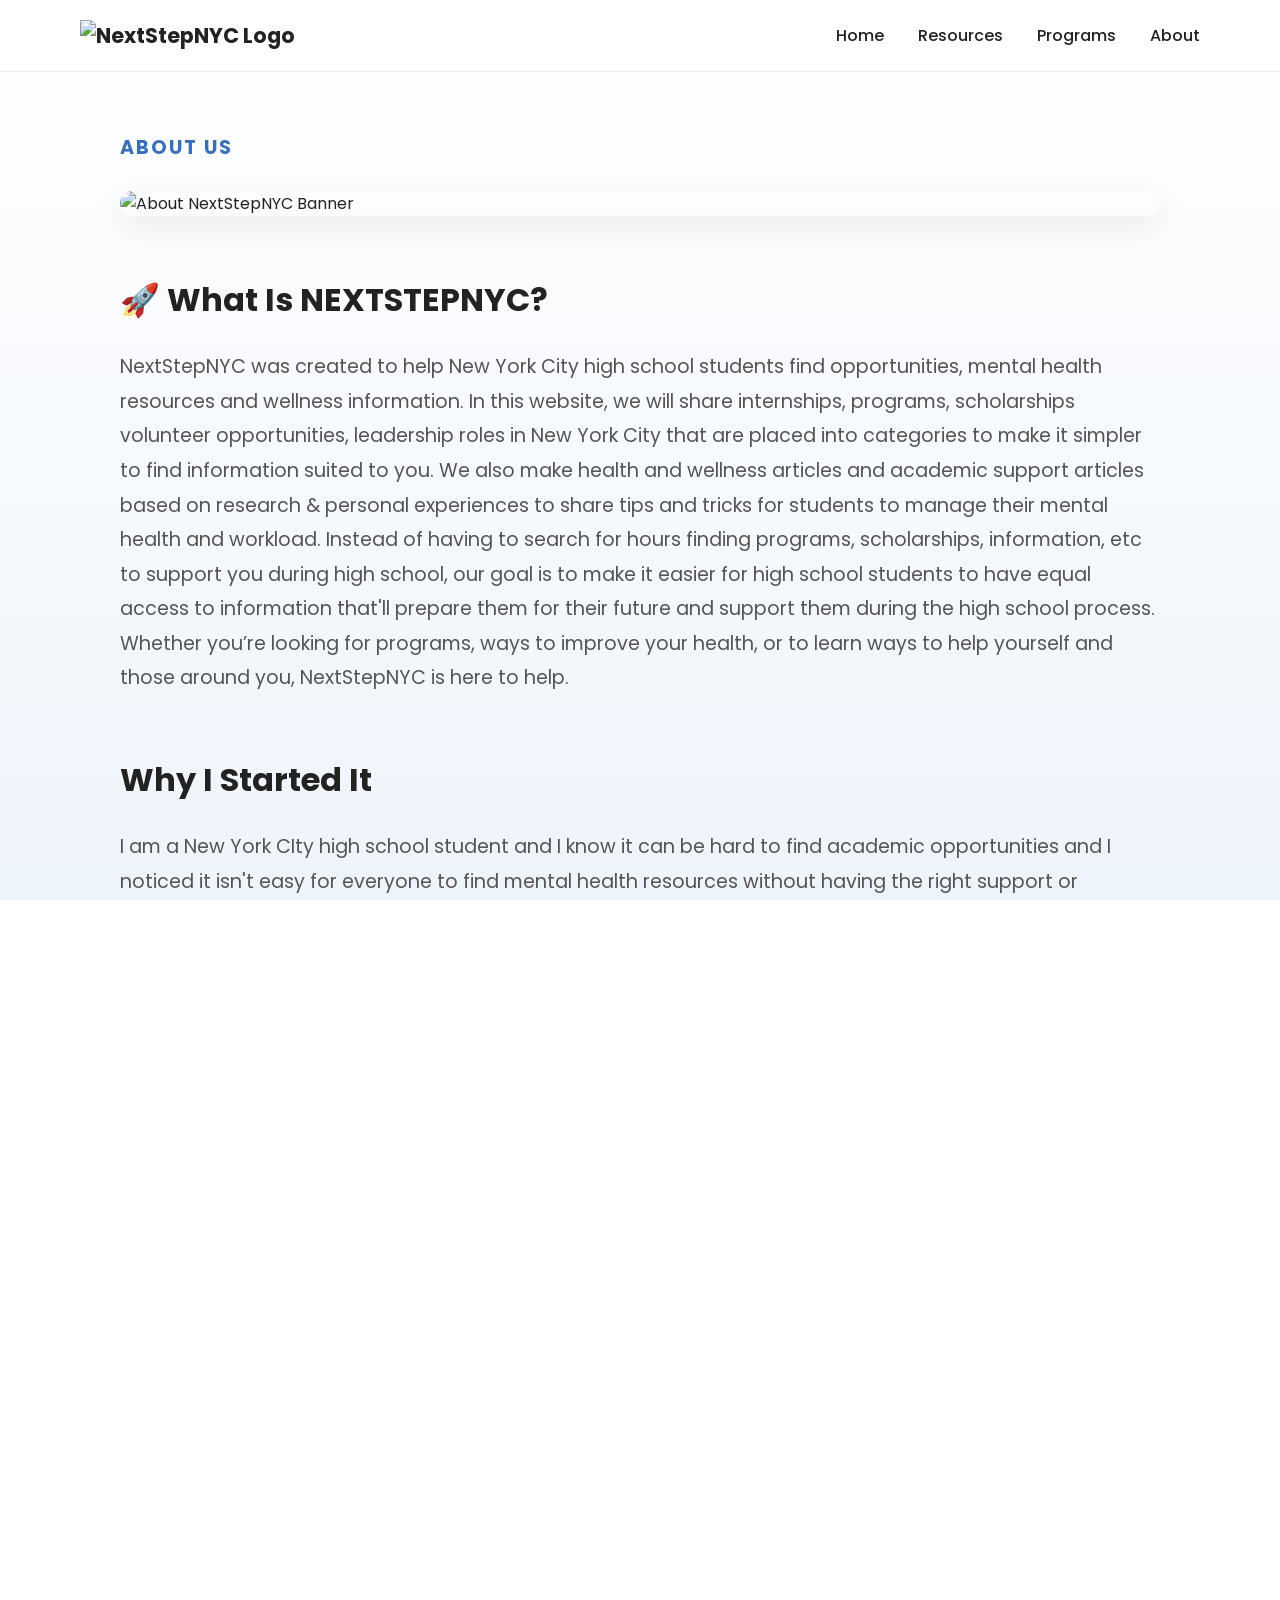
==== about.html @ 65469329 "Update about.html" ====
<!DOCTYPE html>
<html>

<head>
   

<meta name="viewport" content="width=device-width, initial-scale=1.0">

<title>About - NextStepNYC</title>

<link rel="preconnect" href="https://fonts.googleapis.com">
<link rel="preconnect" href="https://fonts.gstatic.com" crossorigin>

<link href="https://fonts.googleapis.com/css2?family=Poppins:wght@300;400;500;600;700;800&display=swap" rel="stylesheet">

<link rel="stylesheet" href="style.css">
<link rel="icon" type="image/png" href="favicon.PNG">
<!-- Google tag (gtag.js) -->
<script async src="https://www.googletagmanager.com/gtag/js?id=G-TPCP1Z75M4"></script>
<script>
  window.dataLayer = window.dataLayer || [];
  function gtag(){dataLayer.push(arguments);}
  gtag('js', new Date());

  gtag('config', 'G-TPCP1Z75M4');
</script>
</head>

<body>

<nav>
    <div class="logo">
    <img src="logo.png" alt="NextStepNYC Logo">
</div>

    <div class="nav-links">
        <a href="index.html">Home</a>
        <a href="resources.html">Resources</a>
        <a href="programs.html">Programs</a>
        <a href="about.html">About</a>
    </div>
</nav>
  <section class="about-page">

    <p class="small-title">ABOUT US</p>

    <img src="about-banner.png" alt="About NextStepNYC Banner" class="article-banner">

    <h2>🚀 What Is NEXTSTEPNYC?</h2>

    <p>
NextStepNYC was created to help New York City high school students find opportunities, mental health resources and wellness information. 
       In this website, we will share internships, programs, scholarships volunteer opportunities, leadership roles in New York City that are
       placed into categories to make it simpler to find information suited to you. We also make health and wellness articles and academic support articles based on 
       research & personal experiences to share tips and tricks for students to manage their mental health and workload. 
       Instead of having to search for hours finding programs, scholarships, information, etc to support you during high school, 
       our goal is to make it easier for high school students to have equal access to information that'll prepare them for their future and support them during the 
       high school process. Whether you’re looking for programs, ways to improve your health, or to learn ways to help yourself and those around you, 
       NextStepNYC is here to help.

    </p>

    <h2>Why I Started It</h2>

    <p>
      I am a New York CIty high school student and I know it can be hard to find 
      academic opportunities and I noticed it isn't easy for everyone to find mental health
      resources without having the right support or connections. Therefore, I created NextStepNYC
      to make everybody have equal access to trustworthy information for mental health, wellness and school 

    </p>

    <h2> 🎯 Our Mission</h2>

    <p>
        Our mission is to help students find the resources,
        programs and opportunities they need to grow,
        learn, and succeed. NextStepNYC will continue adding new resources,
         opportunities, wellness articles, and programs for NYC teens.
          Our goal is to help students discover possibilities,
         build confidence and prepare for their future.
    </p>
<h2>What We Focus On</h2>

<div class="about-cards">

    <div class="card">
        <h3>🩺 Health</h3>
        <p>
            Learn about wellness, nutrition, 
           mental health, healthy habits and more.
        </p>
    </div>

    <div class="card">
        <h3>🎓 Opportunities</h3>
        <p>
            Find internships, scholarships and 
           programs for students.
        </p>
    </div>

    <div class="card">
        <h3>🌟 Resources</h3>
        <p>
            Helpful tools, guides and information to support students.
        </p>
    </div>

</div>
 
   <div class="ending-message">
    <h2>💙 Built For NYC Teens</h2>

    <p>
        Every opportunity starts with a first step.
        NextStepNYC is here to help you find yours.
    </p>
</div>
   </section>
<footer class="footer">

    <h3>NextStepNYC</h3>

    <p>Helping NYC teens find their next step.</p>

    <p>📧 officialnsnyc@gmail.com</p>

    <p>📸 @officialNSNYC</p>

    <p>© 2026 NextStepNYC</p>

</footer>
</body>

</html>
---- style.css ----
/* =========================
   GENERAL
========================= */

* {
    box-sizing: border-box;
}

html, body {
    height: 100%;
    margin: 0;
    padding: 0;
    max-width: 100%;
    overflow-x: hidden;
}

body {
    font-family: 'Poppins', sans-serif;
    background: linear-gradient(180deg, #ffffff 0%, #eef4fb 100%);
    background-attachment: fixed;
    min-height: 100vh;
    display: flex;
    flex-direction: column;
    color: #222;
}

section {
    padding: 80px;
    background: transparent;
    width: 100%;
    box-sizing: border-box;
}

.small-title {
    color: #3971b8 !important; 
    font-weight: 700;
    letter-spacing: 2px;
    text-transform: uppercase;
    margin-bottom: 20px;
}

/* =========================
   NAVIGATION (Sticky Glass)
========================= */

nav {
    display: flex;
    justify-content: space-between;
    align-items: center;
    padding: 20px 80px;
    position: sticky;
    top: 0;
    z-index: 1000;
    background: rgba(255, 255, 255, 0.85);
    backdrop-filter: blur(12px);
    -webkit-backdrop-filter: blur(12px);
    border-bottom: 1px solid rgba(226, 232, 240, 0.8);
    transition: all 0.3s ease;
    width: 100%;
    box-sizing: border-box;
}

.logo {
    font-size: 1.3rem;
    font-weight: 700;
}

.logo img {
    width: 80px;
    height: auto;
}

.nav-links a {
    text-decoration: none;
    color: #222;
    margin-left: 30px;
    font-weight: 500;
    transition: color .3s ease;
    position: relative;
    padding-bottom: 4px;
}

.nav-links a::after {
    content: '';
    position: absolute;
    width: 0;
    height: 2px;
    bottom: 0;
    left: 0;
    background-color: #3971b8;
    transition: width 0.3s ease;
}

.nav-links a:hover {
    color: #3971b8;
}

.nav-links a:hover::after {
    width: 100%;
}

/* =========================
   HERO SECTION
========================= */

.hero {
    display: flex;
    justify-content: space-between;
    align-items: center;
    padding: 80px;
    min-height: 70vh;
    background: transparent;
}

.hero-text {
    max-width: 500px;
}

.hero h1 {
    font-size: 6rem;
    line-height: .95;
    margin: 0;
    font-weight: 800;
    background: linear-gradient(135deg, #3971b8, #2e8b57, #3971b8);
    background-size: 200% auto;
    -webkit-background-clip: text;
    -webkit-text-fill-color: transparent;
    animation: gradientShift 6s ease infinite;
}

@keyframes gradientShift {
    0% { background-position: 0% 50%; }
    50% { background-position: 100% 50%; }
    100% { background-position: 0% 50%; }
}

.hero-description {
    font-size: 1.1rem;
    margin-top: 25px;
    color: #555;
    line-height: 1.6;
}

button,
.hero-btn {
    display: inline-block;
    text-decoration: none;
    margin-top: 25px;
    background: #3971b8;
    color: white;
    border: none;
    padding: 16px 35px;
    border-radius: 50px;
    font-size: 1rem;
    font-weight: 600;
    cursor: pointer;
    box-shadow: 0 8px 20px rgba(57, 113, 184, 0.25);
    transition: all .3s cubic-bezier(0.25, 0.8, 0.25, 1);
}

button:hover,
.hero-btn:hover {
    transform: translateY(-3px);
    box-shadow: 0 12px 25px rgba(57, 113, 184, 0.4);
    background: #2f62a3;
}

.hero-shape {
    width: 450px;
    height: 450px;
    border-radius: 50%;
    background: linear-gradient(135deg, #3971b8, #c8d69b);
    box-shadow: 0 25px 50px -12px rgba(57, 113, 184, 0.3);
    animation: float 5s ease-in-out infinite;
}

@keyframes float {
    0%, 100% {
        transform: translateY(0);
        box-shadow: 0 25px 50px -12px rgba(57, 113, 184, 0.3);
    }
    50% {
        transform: translateY(-15px);
        box-shadow: 0 35px 60px -10px rgba(57, 113, 184, 0.45);
    }
}

/* =========================
   CARDS & OFFERS
========================= */

.offers-section {
    padding: 80px;
    background: transparent;
    overflow: visible;
}

.cards, 
.resource-grid {
    display: grid;
    grid-template-columns: repeat(3, 1fr);
    gap: 25px;
    align-items: stretch;
    margin-bottom: 40px;
    width: 100%;
}

.card, 
.resource-card {
    background: rgba(255, 255, 255, 0.85);
    backdrop-filter: blur(10px);
    -webkit-backdrop-filter: blur(10px);
    padding: 40px;
    border-radius: 30px;
    box-shadow: 0 10px 30px rgba(0,0,0,.04);
    border: 1px solid rgba(255, 255, 255, 0.9); 
    box-sizing: border-box;
    width: 100%;
    max-width: 100%;
    overflow-wrap: break-word; 
    transition: all .3s cubic-bezier(0.25, 0.8, 0.25, 1);
    display: flex;
    flex-direction: column;
}

/* Make card-content fill all available space */
.card-content {
    display: flex;
    flex-direction: column;
    flex-grow: 1;
}

/* Automatically push status badges and links to the bottom */
.program-link, 
.status-open, 
.status-closed,
.status-soon {
    margin-top: auto;
    align-self: flex-start;
}

.card h3 {
    font-size: 1.4rem;
    margin-bottom: 10px;
    color: #111;
}

.card:hover,
.resource-card:hover {
    transform: translateY(-8px);
    border-color: rgba(57, 113, 184, 0.3);
    box-shadow: 0 20px 35px rgba(57, 113, 184, 0.15);
}

.card:active {
    transform: scale(.98);
}

.program-logo {
    height: 120px;
    width: auto;
    max-width: 100%;
    display: block;
    margin: 0 auto 15px;
    object-fit: contain;
}

/* =========================
   PAGES (About & Programs)
========================= */

.about-page,
.programs-page {
    max-width: 1200px;
    margin: 0 auto;
    padding: 40px 80px 80px 80px;
    width: 100%;
    box-sizing: border-box;
}

.about-cards {
    display: grid;
    grid-template-columns: repeat(3, 1fr);
    gap: 25px;
    margin-top: 30px;
}

.about-cards .card {
    width: auto;
    min-height: 220px;
}

.about-page h1,
.programs-page h1 {
    font-size: 5rem;
    line-height: .95;
    font-weight: 800;
    margin-bottom: 25px;
}

.about-page h2,
.programs-page h2 {
    font-size: 2rem;
    margin-top: 60px;
}

.about-page p,
.programs-page p {
    font-size: 1.2rem;
    line-height: 1.8;
    color: #555;
}

.about-intro {
    max-width: 750px;
}

.search-bar {
    width: 500px;
    max-width: 100%;
    padding: 16px 25px;
    border: 1px solid #ddd;
    border-radius: 50px;
    font-size: 1rem;
    background: white;
    box-shadow: 0 5px 20px rgba(0,0,0,.05);
    margin: 20px auto 40px;
    display: block;
    transition: all 0.3s ease;
    box-sizing: border-box;
}

.search-bar:focus {
    outline: none;
    border-color: #3971b8;
    box-shadow: 0 8px 25px rgba(57, 113, 184, 0.2);
}

/* =========================
   PROGRAMS PAGE
========================= */

.programs-grid {
    display: flex;
    flex-wrap: wrap;
    gap: 25px;
}

.program-item {
    background: rgba(255, 255, 255, 0.85);
    backdrop-filter: blur(10px);
    -webkit-backdrop-filter: blur(10px);
    padding: 30px;
    border-radius: 25px;
    box-shadow: 0 10px 30px rgba(0,0,0,.05);
    border: 1px solid rgba(255, 255, 255, 0.9);
    width: 320px;
    transition: all .3s cubic-bezier(0.25, 0.8, 0.25, 1);
}

.program-item:hover {
    transform: translateY(-8px);
    box-shadow: 0 20px 35px rgba(57, 113, 184, 0.12);
}

.program-item:active {
    transform: scale(.98);
}

.program-link {
    display: inline-block;
    margin-top: 15px;
    text-decoration: none;
    background: #3971b8;
    color: white;
    padding: 12px 24px;
    border-radius: 50px;
    font-weight: 500;
    transition: background 0.3s ease;
}

.resource-card .program-link {
    width: fit-content;
    align-self: flex-start;
}

.program-link:hover {
    background: #2f62a3;
}

/* Status Tags */
.card-status {
    display: inline-block;
    background-color: #fef9c3;
    color: #854d0e;
    padding: 4px 12px;
    border-radius: 20px;
    font-size: 0.8rem;
    font-weight: 600;
    margin-top: 5px;
    margin-bottom: 12px;
    letter-spacing: 0.5px;
}

.status-open,
.status-soon,
.status-closed {
    color: white;
    display: inline-block;
    padding: 6px 16px;
    border-radius: 20px;
    font-weight: 600;
    font-size: 0.85rem;
    margin-top: 10px;
}

.status-open { background: #2e8b57; }
.status-soon { background: #d4a017; }
.status-closed { background: #d9534f; }

/* =========================
   FOOTER
========================= */

.footer {
    background: #ffffff;
    border-top: 1px solid #e2e8f0;
    text-align: center;
    padding: 60px 20px;
    margin-top: auto;
    position: relative;
    z-index: 2;
    width: 100%;
    box-sizing: border-box;
}

.footer h3 {
    color: #3971b8;
    margin-bottom: 10px;
}

.footer p {
    color: #555;
    margin: 8px 0;
}

/* =========================
   RESOURCE LINKS & CATEGORIES
========================= */

.resource-topic {
    display: block;
    margin-bottom: 12px;
    color: #555;
    text-decoration: none;
    font-weight: 500;
    transition: color 0.2s ease;
}

.resource-topic:hover {
    color: #3971b8;
}

.categories {
    display: flex;
    flex-wrap: wrap;
    gap: 10px;
    justify-content: center;
    margin-bottom: 30px;
    width: 100%;
}

.categories button {
    background: white;
    color: #3971b8;
    border: 1px solid #3971b8;
    transition: all 0.3s ease;
    margin-top: 0;
}

.categories button.active {
    background: #3971b8;
    color: white;
}

/* =========================
   ARTICLE & SUPPORT
========================= */

.article-banner {
    width: 100%;
    max-width: 1200px;
    border-radius: 20px;
    margin: 25px auto 40px;
    display: block;
    box-shadow: 0 10px 30px rgba(0,0,0,.08);
}

.support-box {
    background: white;
    border-radius: 20px;
    padding: 25px;
    max-width: 650px;
    margin: 40px 0;
    display: flex;
    align-items: center;
    gap: 20px;
    box-shadow: 0 8px 25px rgba(0,0,0,.05);
    border-left: 5px solid #6EA8FF;
}

.support-icon {
    width: 55px;
    height: 55px;
    flex-shrink: 0;
}

.support-box h2 {
    margin-top: 0;
    margin-bottom: 10px;
}

.anxiety-list li {
    font-size: 1.1rem;
    line-height: 1.8;
    color: #444;
}

ul {
    font-size: 1.05rem;
    line-height: 1.8;
    margin-top: 15px;
}

li {
    margin-bottom: 8px;
}

.section-divider {
    border: none;
    height: 6px;
    background: linear-gradient(90deg, #3971b8 0%, #c8d69b 50%, transparent 100%);
    margin: 60px 0;
    border-radius: 999px;
    opacity: 0.8;
}

/* =========================
   MOBILE RESPONSIVE STYLES
========================= */

@media (max-width: 768px) {

    body {
        overflow-x: hidden;
    }

    section,
    .hero,
    .offers-section,
    .about-page,
    .programs-page {
        padding: 40px 20px !important;
    }

    nav {
        flex-direction: column;
        gap: 15px;
        padding: 15px 20px;
    }

    .nav-links {
        display: flex;
        flex-wrap: wrap;
        justify-content: center;
        gap: 15px;
    }

    .nav-links a {
        margin-left: 0;
    }

    .hero {
        flex-direction: column;
        text-align: center;
        min-height: auto;
    }

    .hero-text {
        max-width: 100%;
    }

    .hero h1 {
        font-size: 2.8rem !important;
    }

    .about-page h1,
    .programs-page h1 {
        font-size: 2.5rem !important;
    }

    .hero-shape {
        width: 250px;
        height: 250px;
        margin-top: 30px;
    }

    /* Force ALL Grids to 1-Column Mobile Layout */
    .cards,
    .resource-grid,
    .about-cards {
        display: flex !important;
        flex-direction: column !important;
        grid-template-columns: 1fr !important;
        gap: 20px;
        width: 100% !important;
        max-width: 100% !important;
        box-sizing: border-box !important;
        padding: 0 !important;
    }

    .cards .card,
    .resource-card {
        width: 100% !important;
        max-width: 100% !important;
        box-sizing: border-box !important;
        margin-left: 0 !important;
        margin-right: 0 !important;
    }

    .program-item {
        width: 100% !important;
        max-width: 100% !important;
        box-sizing: border-box;
    }

    .article-banner {
        width: 100%;
        max-height: 200px;
        object-fit: cover;
        margin: 15px 0 25px 0;
    }

    .support-box {
        flex-direction: column;
        text-align: center;
        padding: 20px;
    }

    h2 {
        font-size: 1.5rem;
    }

    .programs-grid {
        display: flex;
        flex-direction: column;
        width: 100%;
        gap: 20px;
    }

    .search-bar {
        width: 100% !important;
    }
}
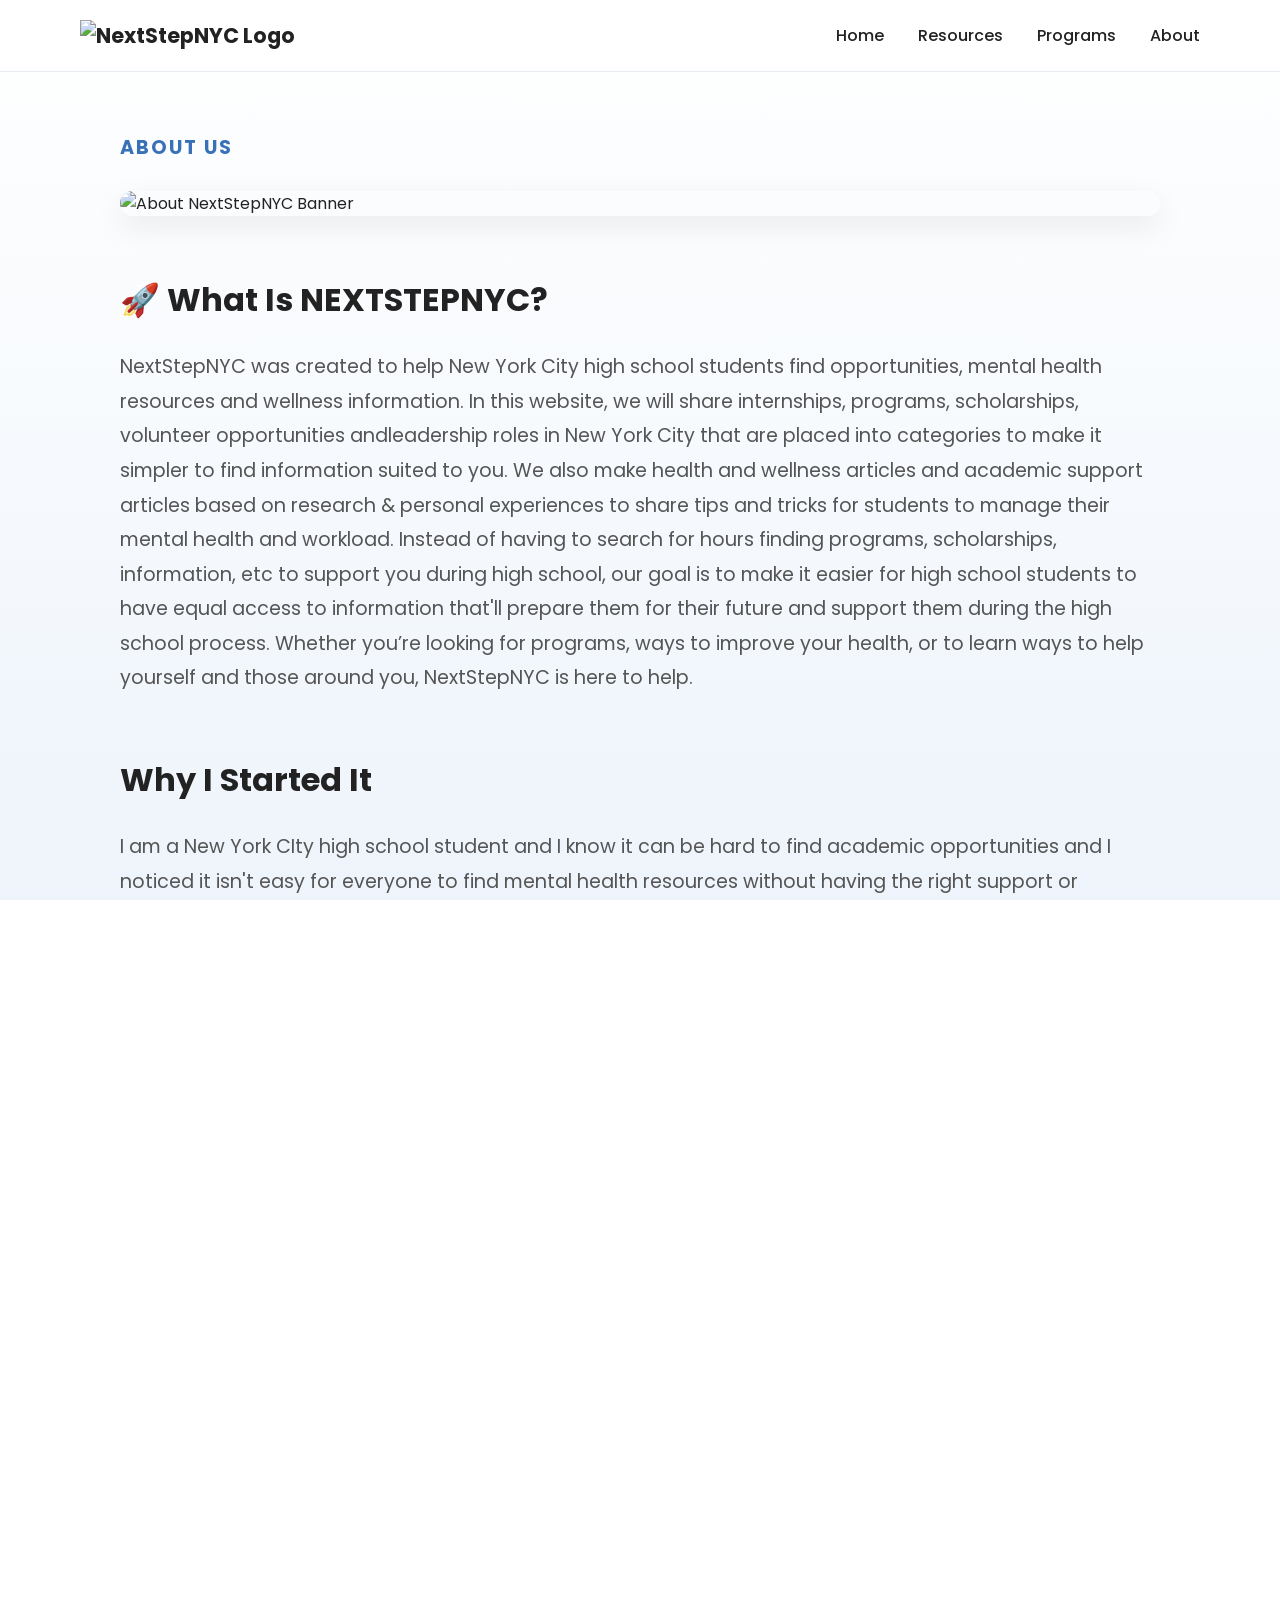
==== commit 0483ba81: "Update about.html" ====
--- a/about.html
+++ b/about.html
@@ -50,7 +50,7 @@
 
     <p>
 NextStepNYC was created to help New York City high school students find opportunities, mental health resources and wellness information. 
-       In this website, we will share internships, programs, scholarships volunteer opportunities, leadership roles in New York City that are
+       In this website, we will share internships, programs, scholarships, volunteer opportunities andleadership roles in New York City that are
        placed into categories to make it simpler to find information suited to you. We also make health and wellness articles and academic support articles based on 
        research & personal experiences to share tips and tricks for students to manage their mental health and workload. 
        Instead of having to search for hours finding programs, scholarships, information, etc to support you during high school, 
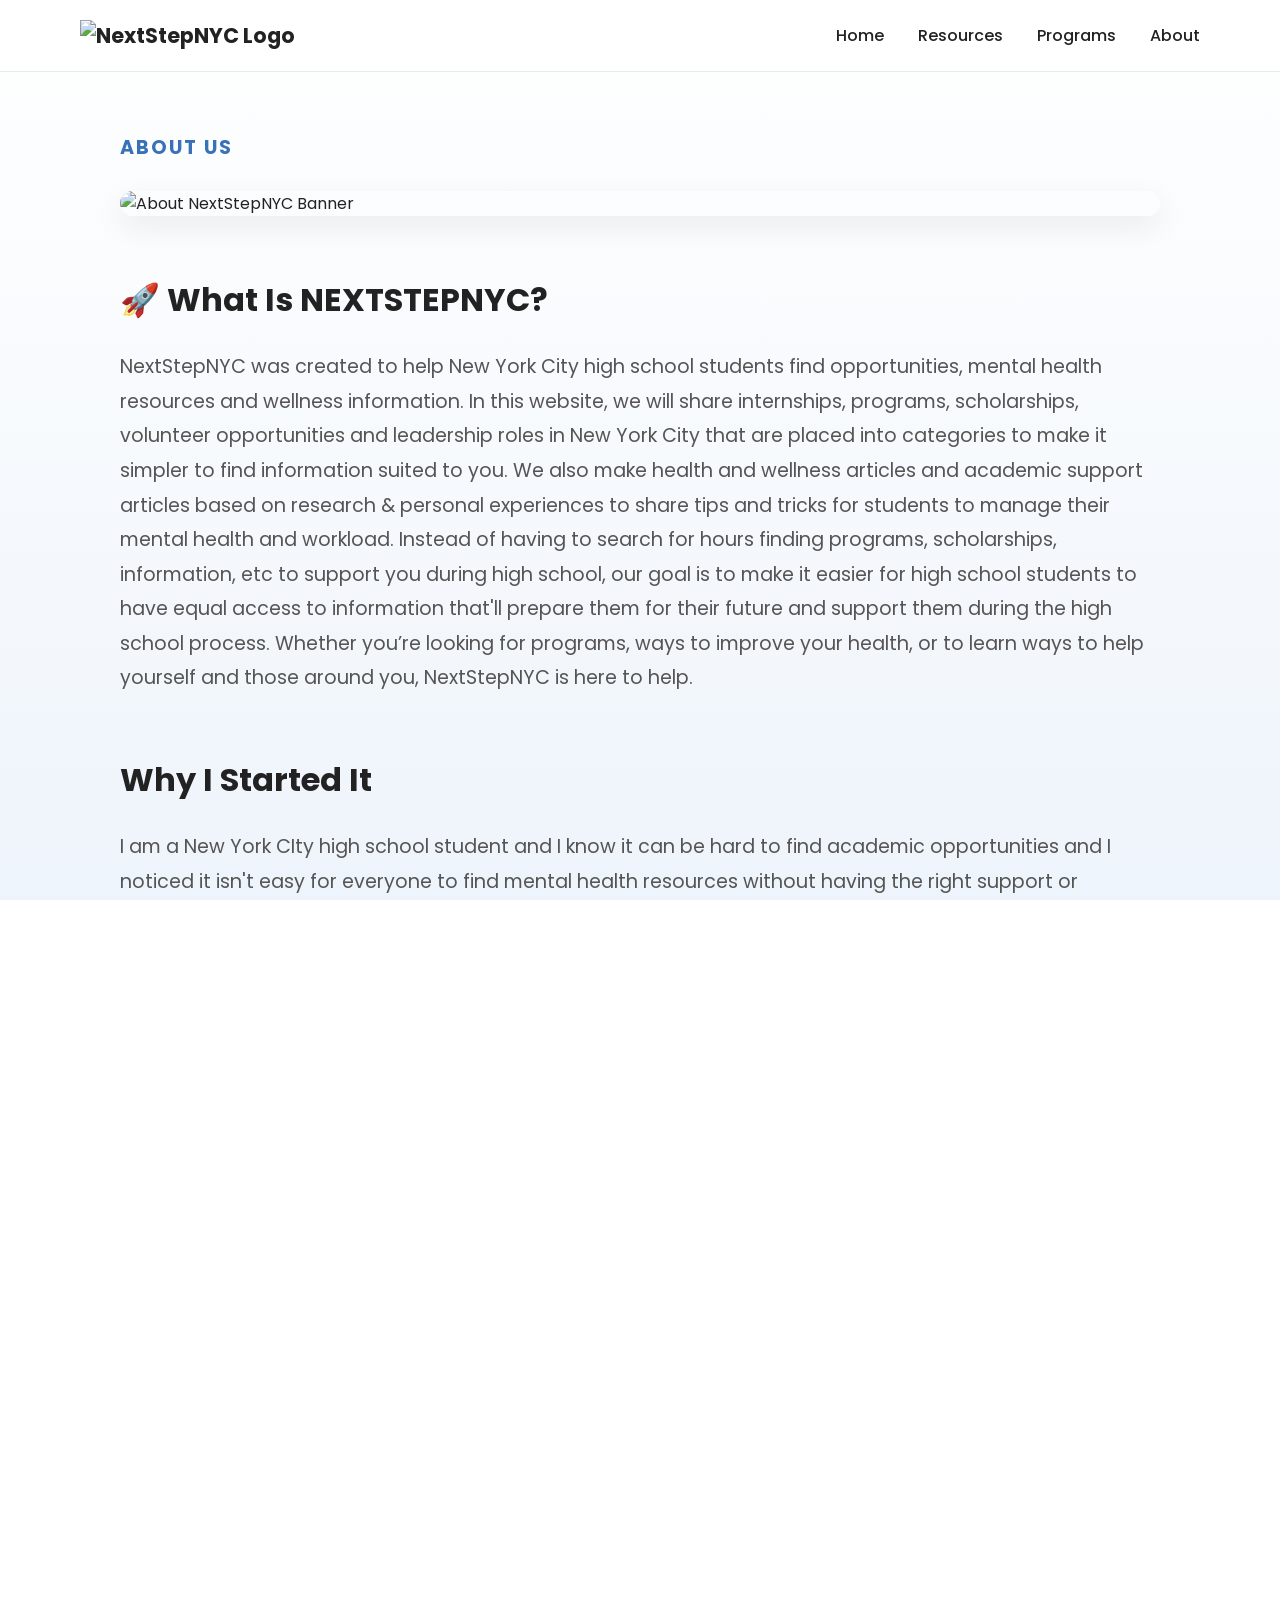
==== commit d01df80f: "Update about.html" ====
--- a/about.html
+++ b/about.html
@@ -50,7 +50,7 @@
 
     <p>
 NextStepNYC was created to help New York City high school students find opportunities, mental health resources and wellness information. 
-       In this website, we will share internships, programs, scholarships, volunteer opportunities andleadership roles in New York City that are
+       In this website, we will share internships, programs, scholarships, volunteer opportunities and leadership roles in New York City that are
        placed into categories to make it simpler to find information suited to you. We also make health and wellness articles and academic support articles based on 
        research & personal experiences to share tips and tricks for students to manage their mental health and workload. 
        Instead of having to search for hours finding programs, scholarships, information, etc to support you during high school, 
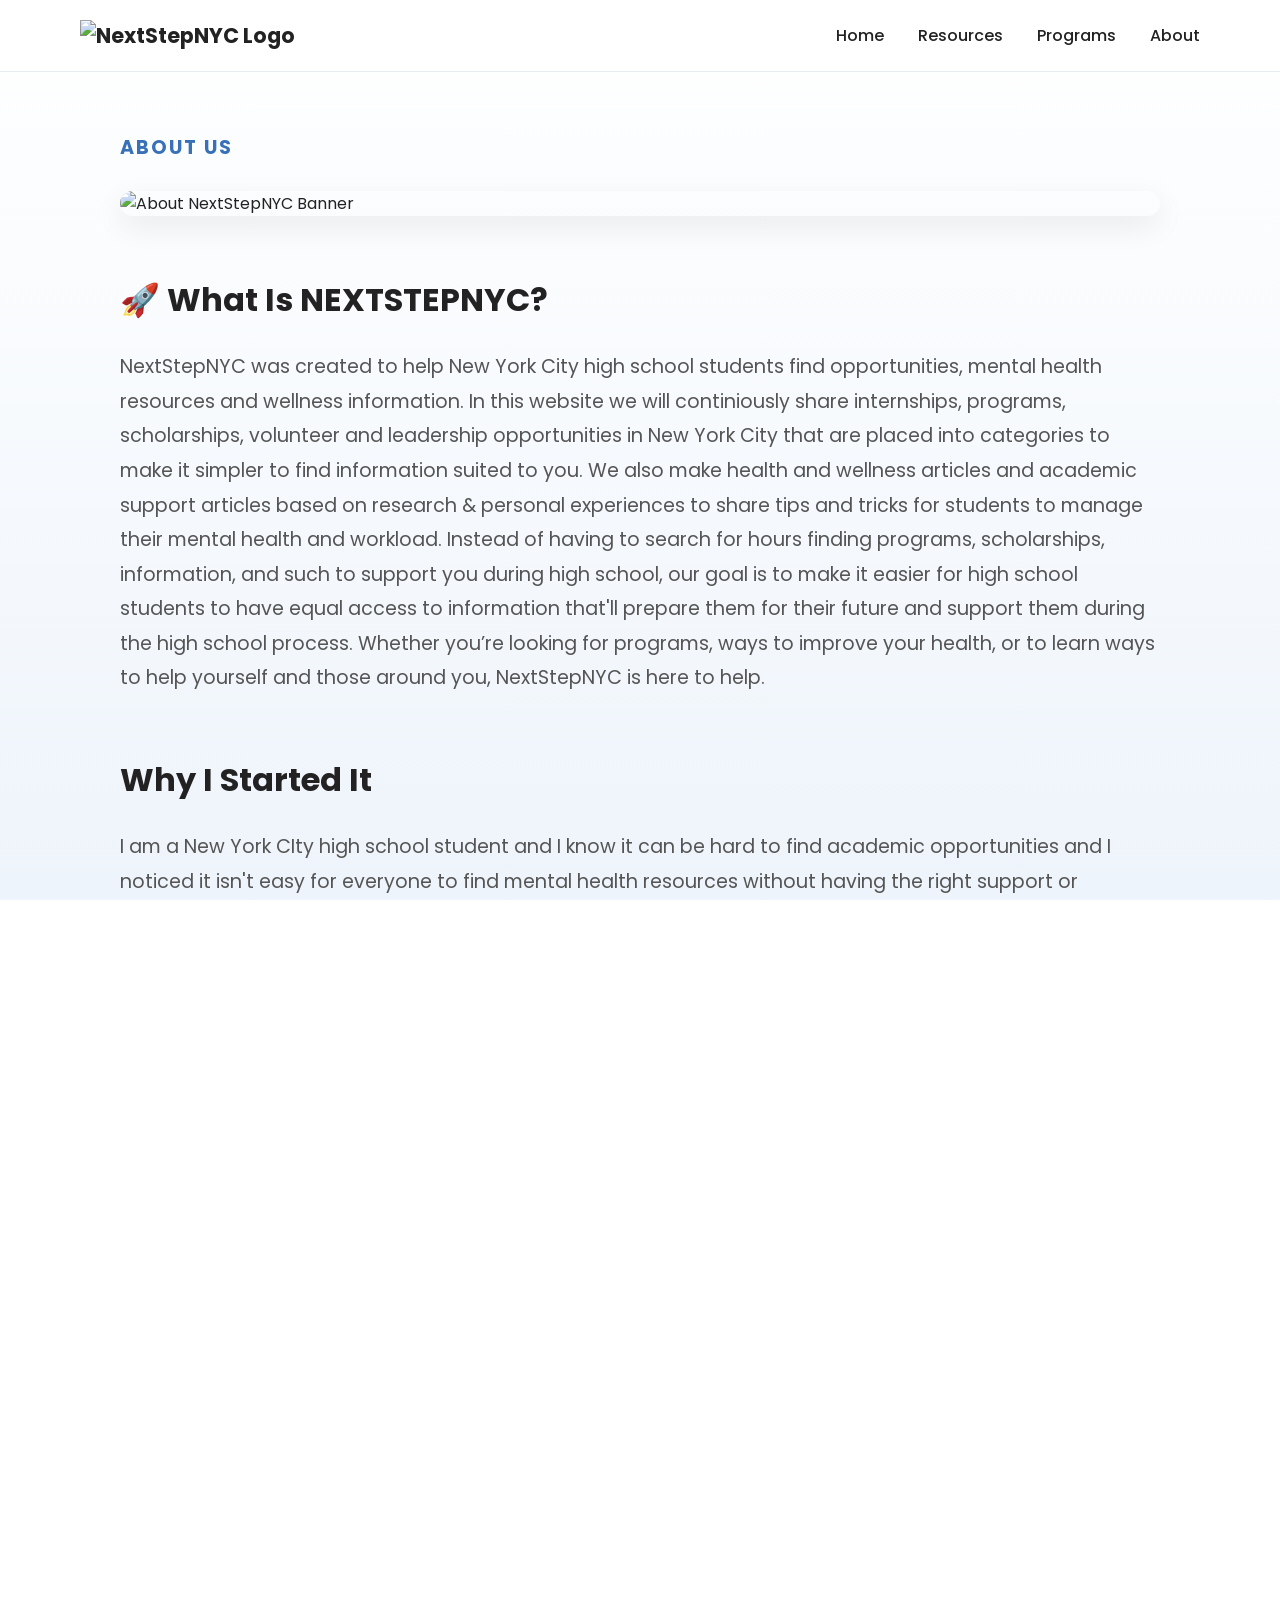
==== commit 006e5f9c: "Update about.html" ====
--- a/about.html
+++ b/about.html
@@ -50,10 +50,10 @@
 
     <p>
 NextStepNYC was created to help New York City high school students find opportunities, mental health resources and wellness information. 
-       In this website, we will share internships, programs, scholarships, volunteer opportunities and leadership roles in New York City that are
+       In this website we will continiously share internships, programs, scholarships, volunteer and leadership opportunities in New York City that are
        placed into categories to make it simpler to find information suited to you. We also make health and wellness articles and academic support articles based on 
        research & personal experiences to share tips and tricks for students to manage their mental health and workload. 
-       Instead of having to search for hours finding programs, scholarships, information, etc to support you during high school, 
+       Instead of having to search for hours finding programs, scholarships, information, and such to support you during high school, 
        our goal is to make it easier for high school students to have equal access to information that'll prepare them for their future and support them during the 
        high school process. Whether you’re looking for programs, ways to improve your health, or to learn ways to help yourself and those around you, 
        NextStepNYC is here to help.
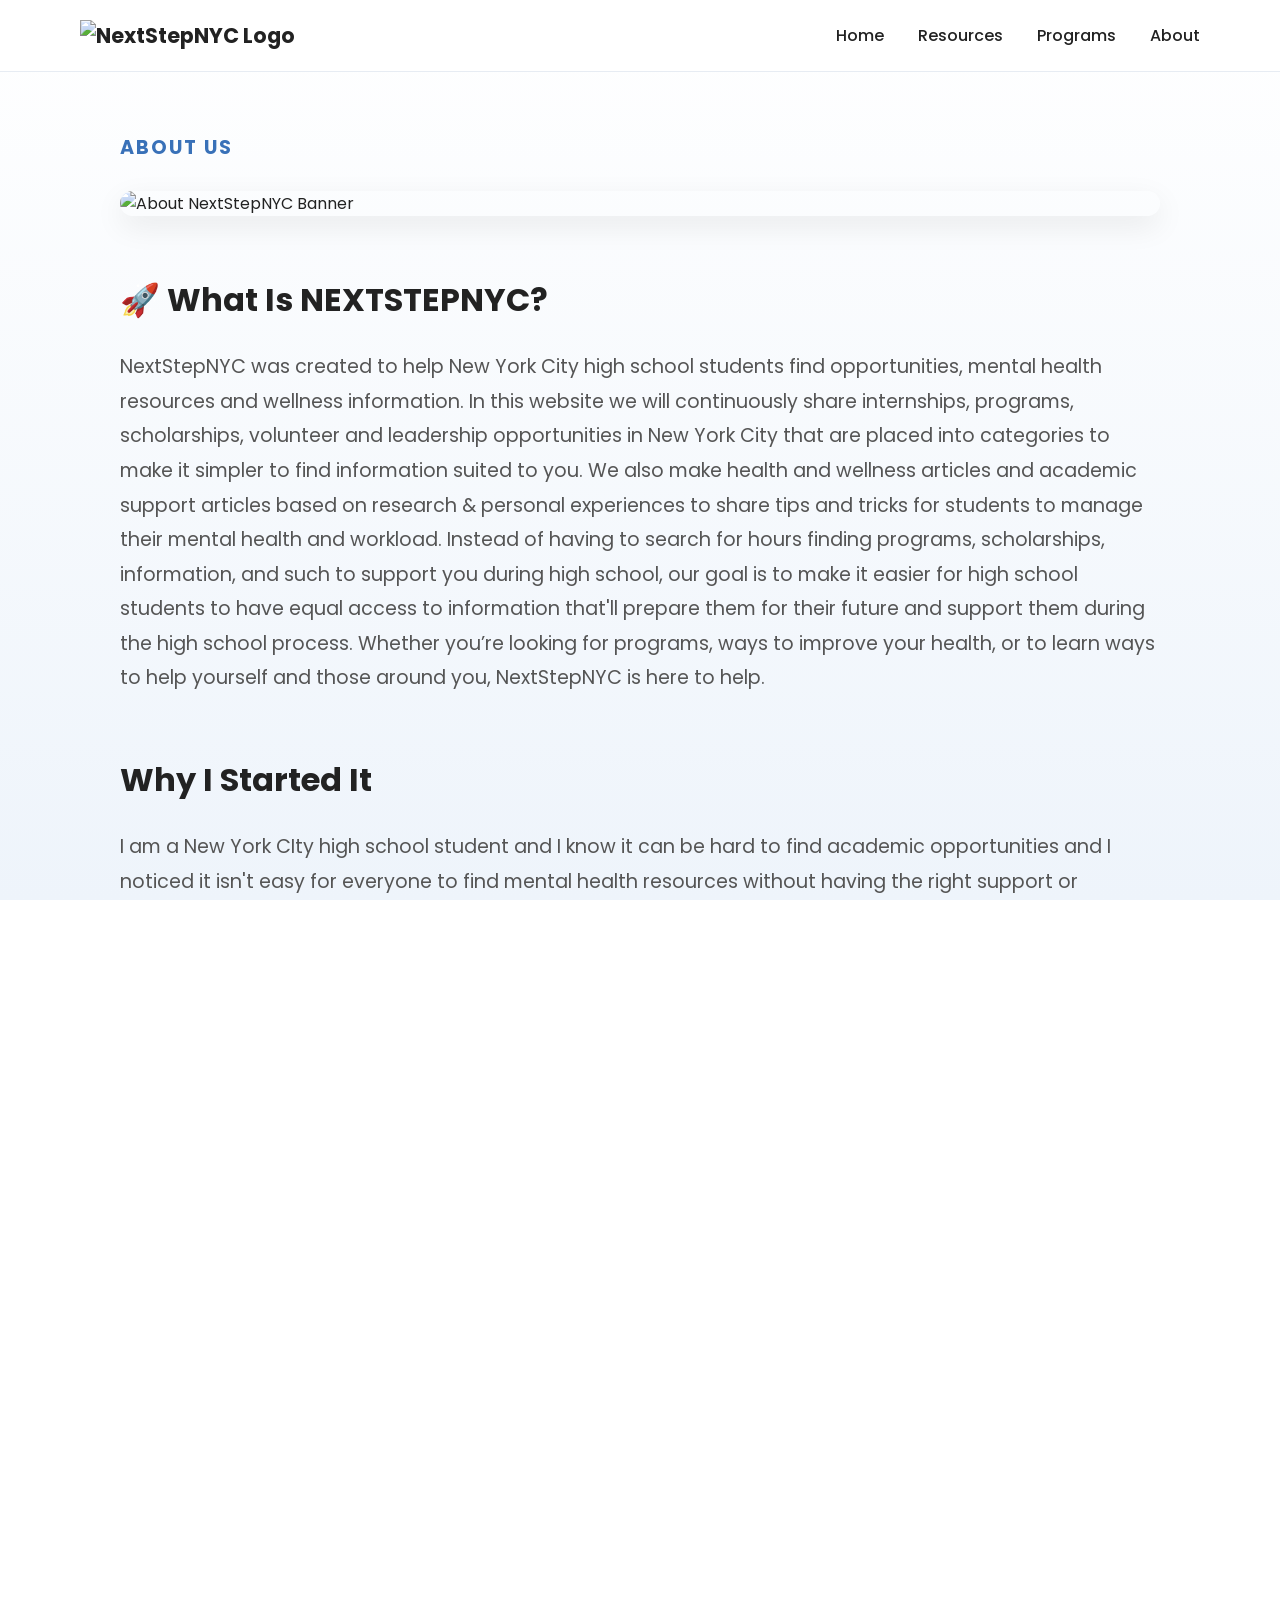
==== commit 9bad17f8: "Update about.html" ====
--- a/about.html
+++ b/about.html
@@ -50,7 +50,7 @@
 
     <p>
 NextStepNYC was created to help New York City high school students find opportunities, mental health resources and wellness information. 
-       In this website we will continiously share internships, programs, scholarships, volunteer and leadership opportunities in New York City that are
+       In this website we will continuously share internships, programs, scholarships, volunteer and leadership opportunities in New York City that are
        placed into categories to make it simpler to find information suited to you. We also make health and wellness articles and academic support articles based on 
        research & personal experiences to share tips and tricks for students to manage their mental health and workload. 
        Instead of having to search for hours finding programs, scholarships, information, and such to support you during high school, 
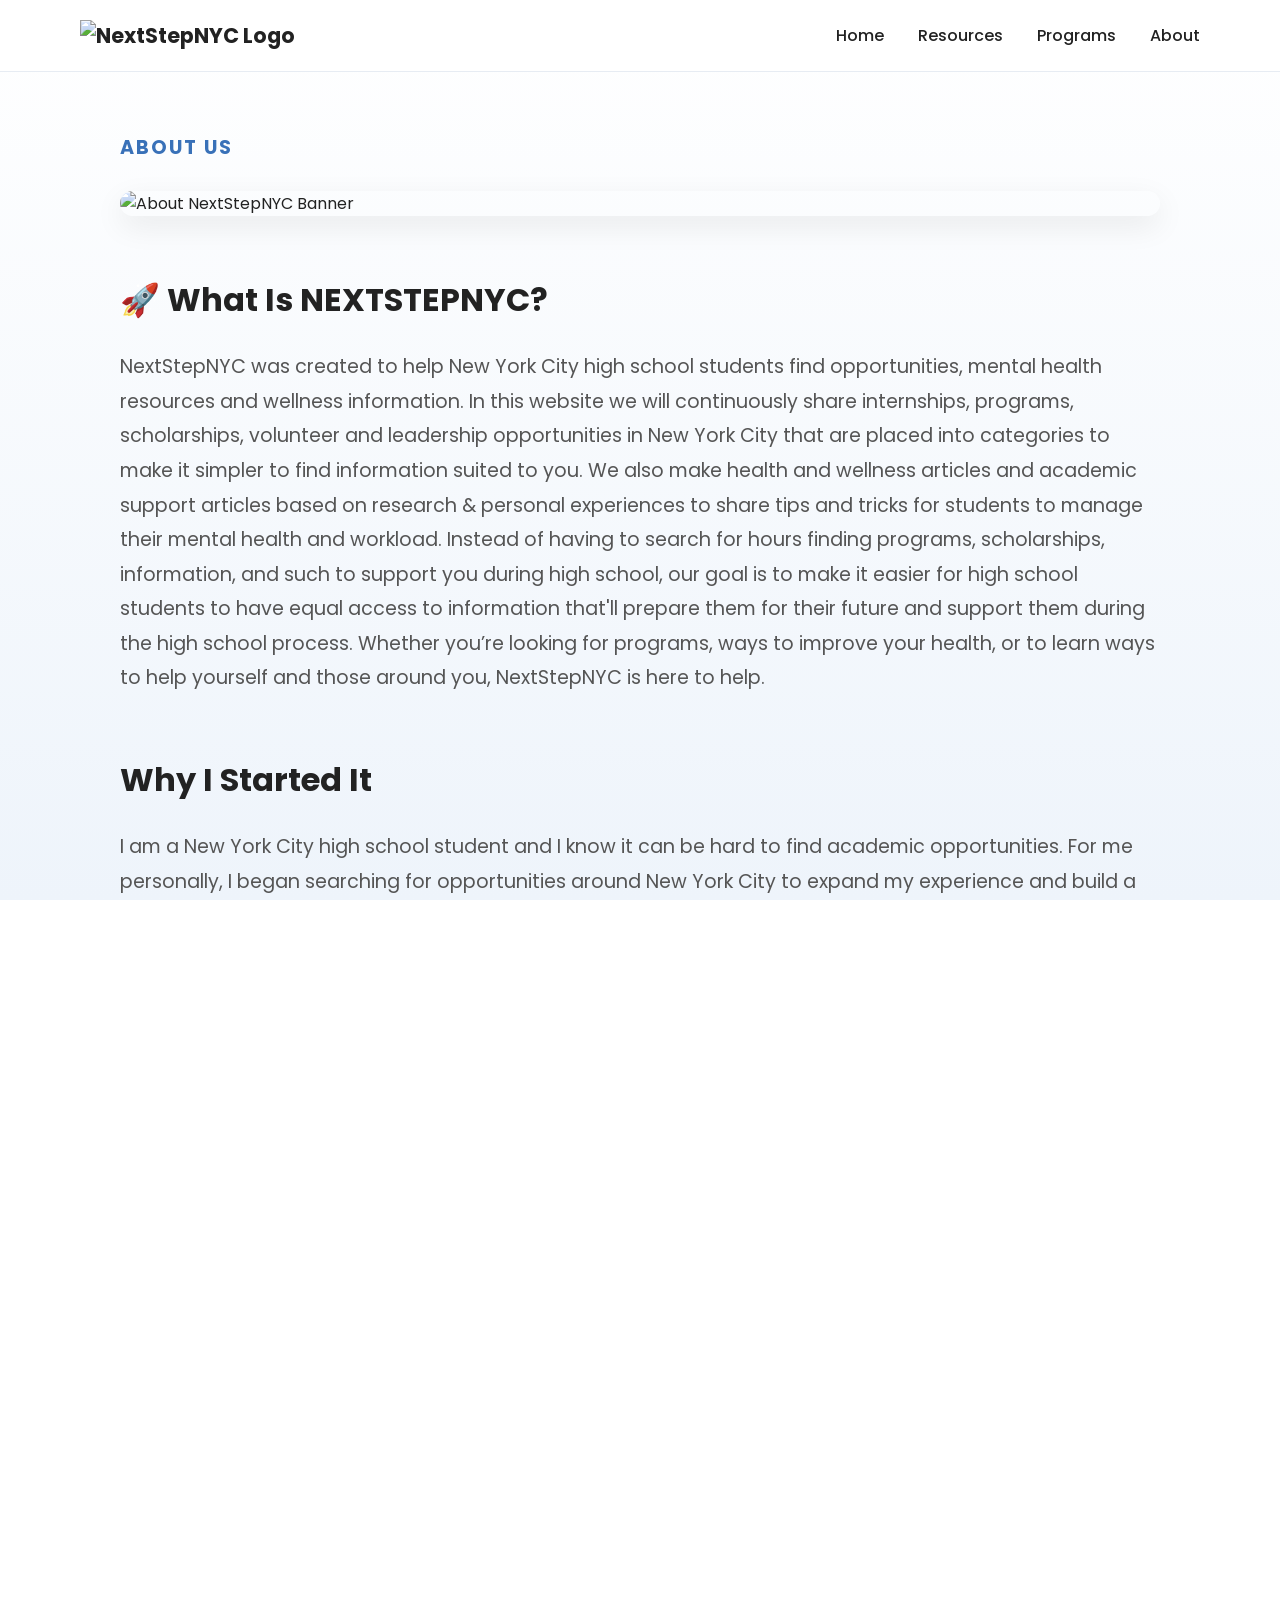
==== commit 1bad7b38: "Update about.html" ====
--- a/about.html
+++ b/about.html
@@ -63,10 +63,13 @@
     <h2>Why I Started It</h2>
 
     <p>
-      I am a New York CIty high school student and I know it can be hard to find 
-      academic opportunities and I noticed it isn't easy for everyone to find mental health
-      resources without having the right support or connections. Therefore, I created NextStepNYC
-      to make everybody have equal access to trustworthy information for mental health, wellness and school 
+     I am a New York City high school student and I know it can be hard to find academic opportunities. For me personally, I began searching for opportunities around 
+       New York City to expand my experience and build a stronger college application. I saw that finding opportunities that supported my career interest was harder 
+       than I thought. Luckily, I was enrolled in a school that shared ongoing opportunities with us students, but then it made me realize not everybody has the same 
+       advantage and access to information as me. I also know many talented students who can qualify for programs I knew about, but they didn’t know about them. 
+       Even though I applied for competitive programs and didn’t get in, and I didn’t take all the opportunities my school provided us because they didn’t suit me, 
+       that doesn’t mean it won’t change someone else’s future. So I decided to make NextStepNYC, and to make it even easier for students to find opportunities or 
+       wellness information that suit them, I decided to add a category feature so information isn’t just scattered and hard to find.
 
     </p>
 
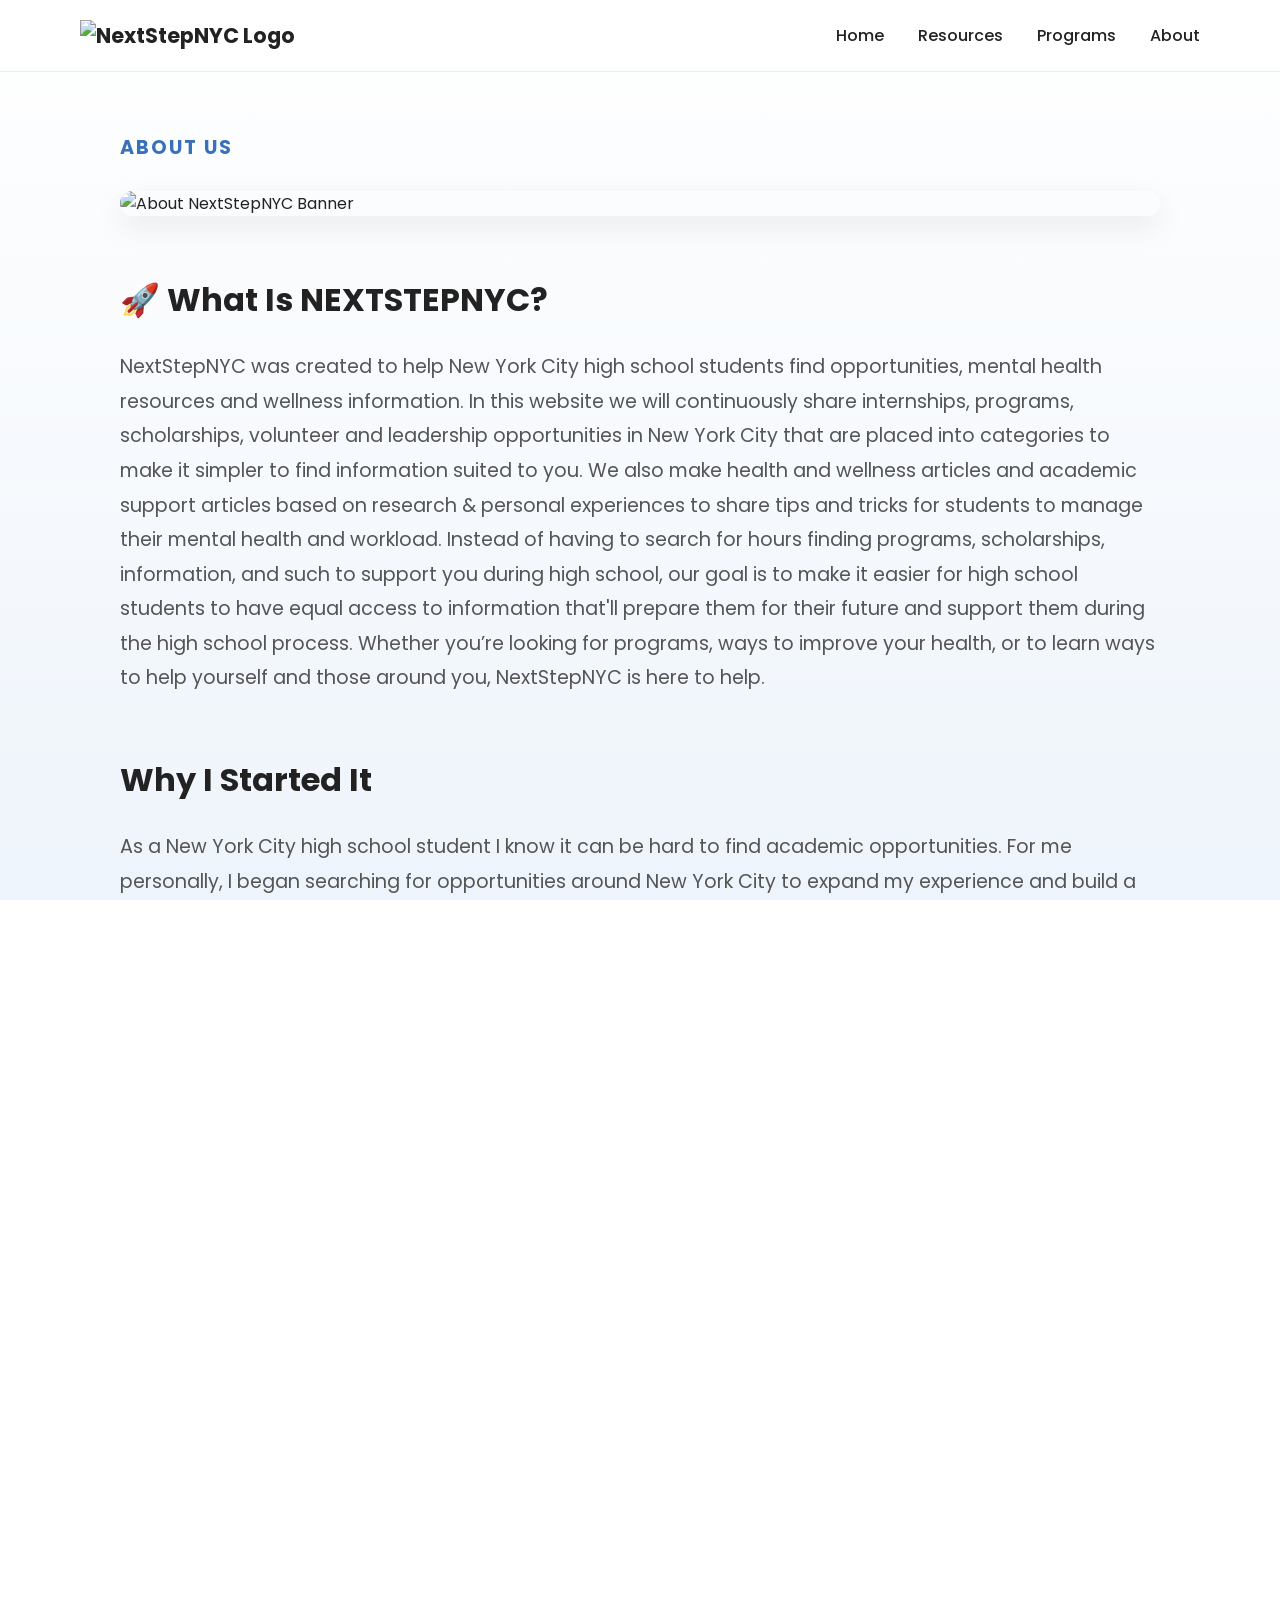
==== commit 50f26935: "Update about.html" ====
--- a/about.html
+++ b/about.html
@@ -63,7 +63,7 @@
     <h2>Why I Started It</h2>
 
     <p>
-     I am a New York City high school student and I know it can be hard to find academic opportunities. For me personally, I began searching for opportunities around 
+     As a New York City high school student I know it can be hard to find academic opportunities. For me personally, I began searching for opportunities around 
        New York City to expand my experience and build a stronger college application. I saw that finding opportunities that supported my career interest was harder 
        than I thought. Luckily, I was enrolled in a school that shared ongoing opportunities with us students, but then it made me realize not everybody has the same 
        advantage and access to information as me. I also know many talented students who can qualify for programs I knew about, but they didn’t know about them. 
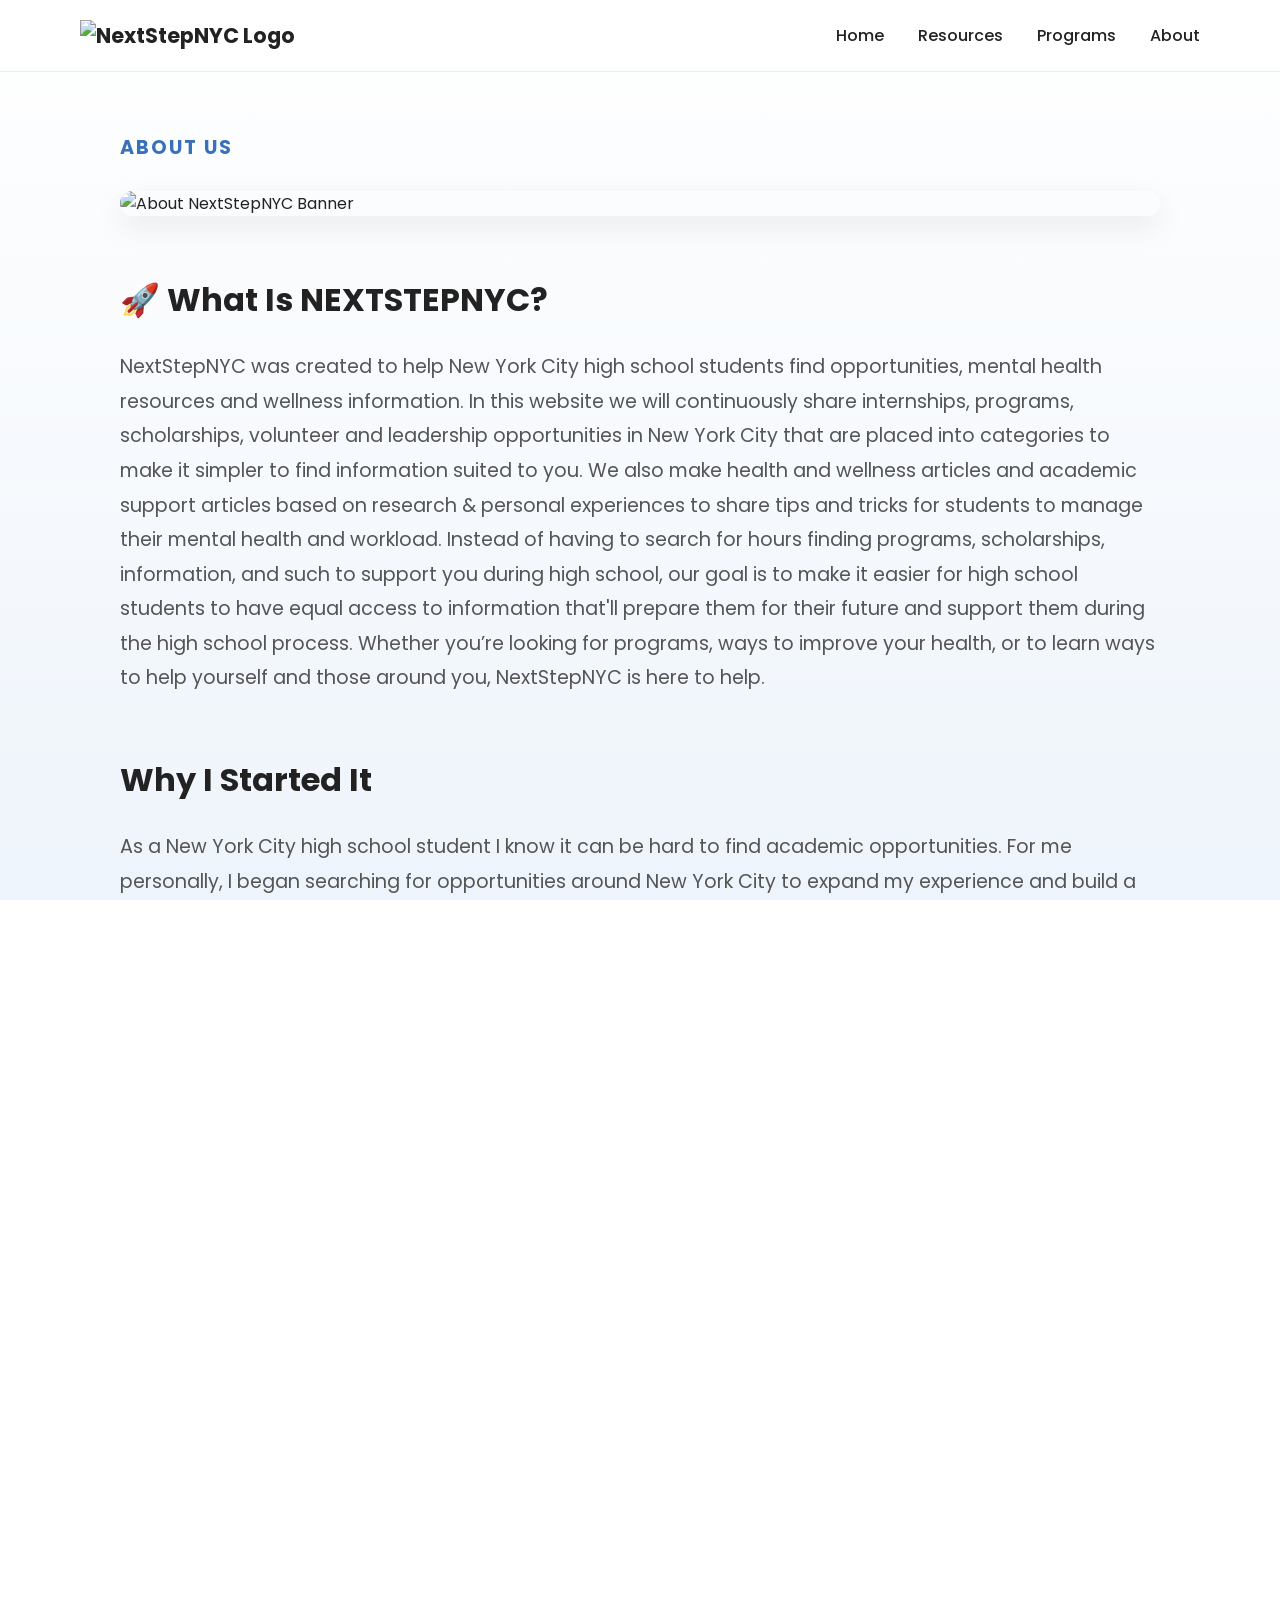
==== commit 4a4d55a4: "Update about.html" ====
--- a/about.html
+++ b/about.html
@@ -76,12 +76,9 @@
     <h2> 🎯 Our Mission</h2>
 
     <p>
-        Our mission is to help students find the resources,
-        programs and opportunities they need to grow,
-        learn, and succeed. NextStepNYC will continue adding new resources,
-         opportunities, wellness articles, and programs for NYC teens.
-          Our goal is to help students discover possibilities,
-         build confidence and prepare for their future.
+       Our mission is to become a go to place for hundreds of New York City high school students when looking to expand their experience in their career interests, 
+       find opportunities shared on this website, and support their mental health or academics. I want New Yorkers to have equal access to opportunities and not miss 
+       out on anything because they didn’t know that it existed. 
     </p>
 <h2>What We Focus On</h2>
 
